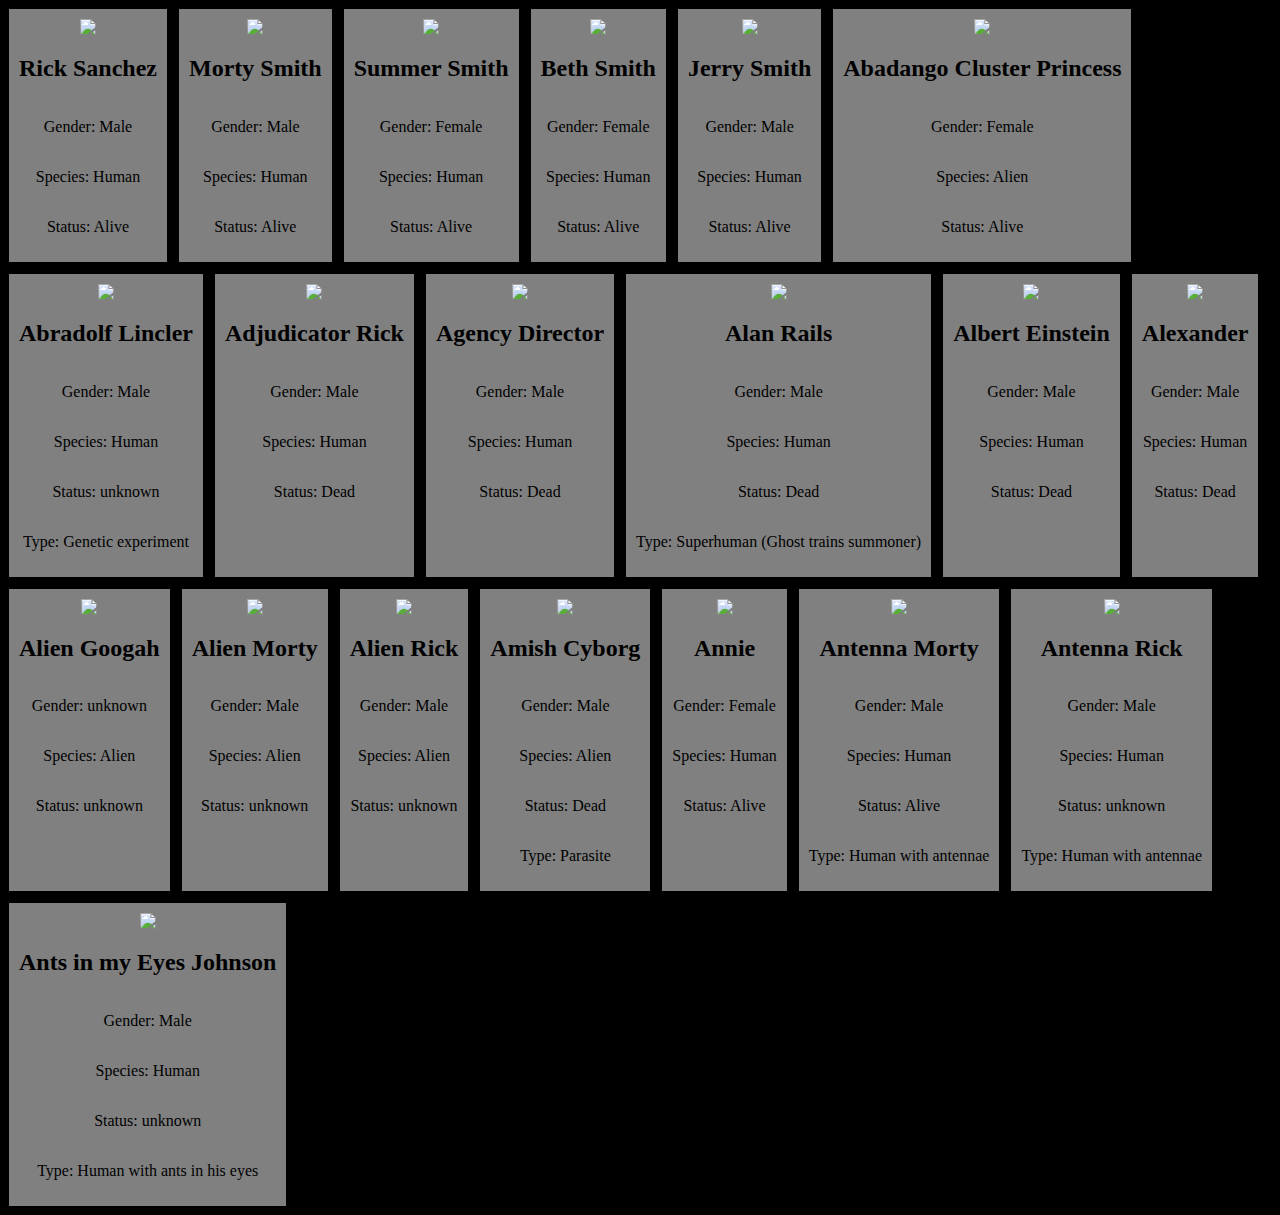
==== Homework10/index.html @ 14931306 "hw10" ====
<!DOCTYPE html>
<html lang="en">
<head>
    <meta charset="UTF-8">
    <meta name="viewport" content="width=device-width, initial-scale=1.0">
    <title>Document</title>
    <style>
        body {
            background-color: black;
        }
        .content {
            display: flex;
            gap: 10px;
            flex-wrap: wrap;
        }
        .cart{
            max-width: 600px;
            display: flex;
            flex-direction: column;
            align-items: center;
            border: 1px solid #000;
            text-align: center;
            padding: 10px;
            background-color: gray;
        }
    </style>
</head>
<body>
    <div class="content"></div>
    
    <script src="data.js"></script>
    <script src="script.js"></script>
</body>
</html>
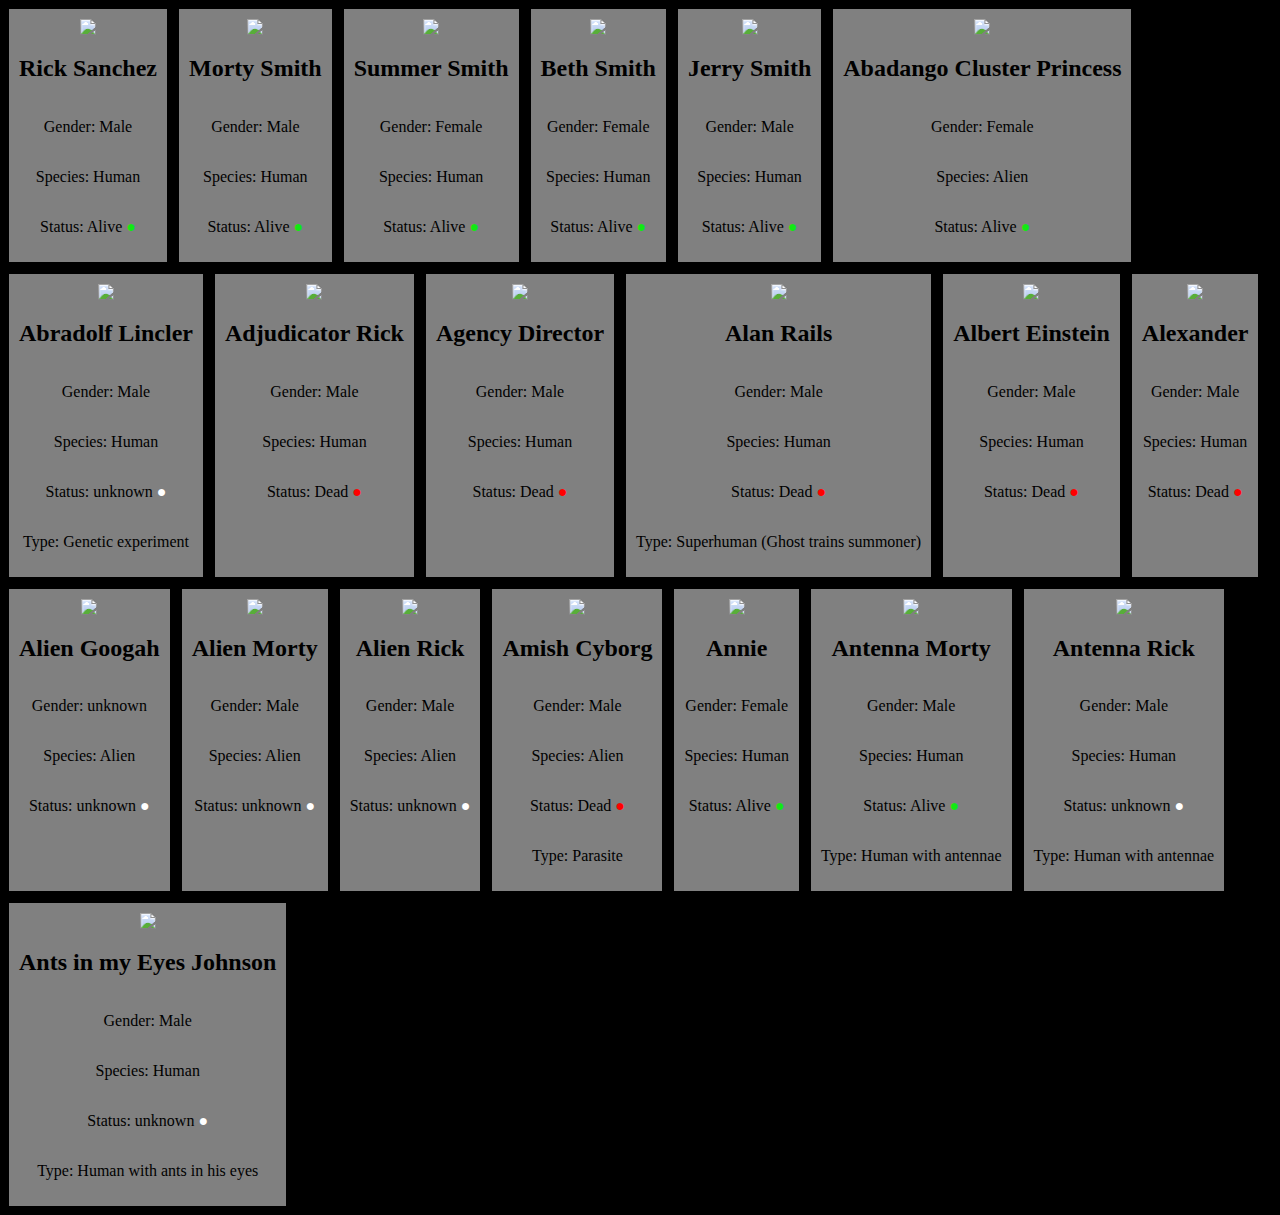
==== commit 6c3bef64: "hw10" ====
--- a/Homework10/index.html
+++ b/Homework10/index.html
@@ -23,6 +23,18 @@
             padding: 10px;
             background-color: gray;
         }
+        .alive::after {
+            content: "  \25CF";
+            color: rgb(18, 233, 18);
+        }
+        .dead::after {
+            content: "  \25CF";
+            color: red;
+        }
+        .unknown::after {
+            content: "  \25CF";
+            color: white;
+        }
     </style>
 </head>
 <body>
